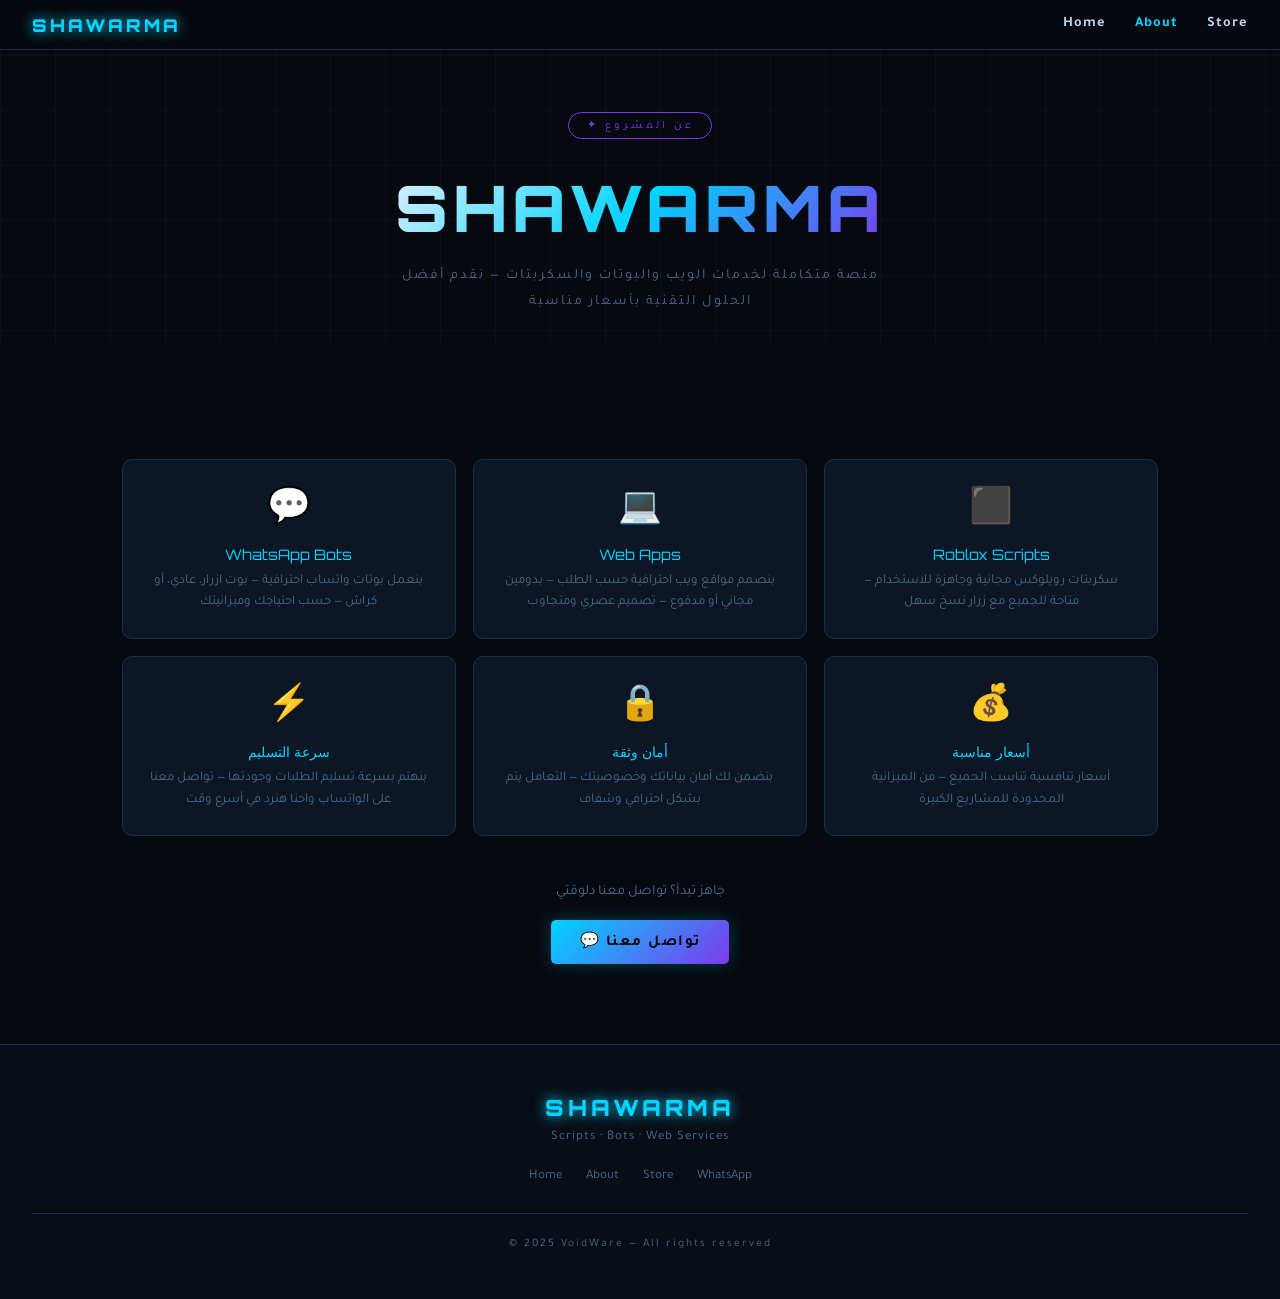
==== about.html @ f2375308 "Add files via upload" ====
<!DOCTYPE html>
  <html lang="ar">
  <head>
    <meta charset="UTF-8"/>
    <meta name="viewport" content="width=device-width,initial-scale=1.0"/>
    <title>About — SHAWARMA</title>
    <link rel="stylesheet" href="./style.css"/>
  </head>
  <body>
  <nav>
    <a class="logo" href="./index.html">SHAWARMA</a>
    <ul class="nav-links">
      <li><a href="./index.html">Home</a></li>
      <li><a href="./about.html">About</a></li>
      <li><a href="./store.html">Store</a></li>
    </ul>
  </nav>
  <div class="page-hero">
    <div class="grid-bg"></div>
    <span class="hero-tag">✦ عن المشروع</span>
    <h1 style="font-family:'Orbitron',monospace;font-size:clamp(2rem,7vw,4rem);font-weight:900;letter-spacing:5px;background:linear-gradient(135deg,#e2f0ff,#00d4ff,#7c3aed);-webkit-background-clip:text;-webkit-text-fill-color:transparent;background-clip:text;margin:.4rem 0">SHAWARMA</h1>
    <p style="color:var(--muted);letter-spacing:2px;font-size:.88rem;max-width:500px;line-height:1.8;margin-top:.6rem;direction:rtl;text-align:center">منصة متكاملة لخدمات الويب والبوتات والسكربتات — نقدم أفضل الحلول التقنية بأسعار مناسبة</p>
  </div>

  <div class="section">
    <div class="about-grid">
      <div class="about-card">
        <span class="about-icon">💬</span>
        <div class="about-card-title">WhatsApp Bots</div>
        <div class="about-card-text">بنعمل بوتات واتساب احترافية — بوت ازرار، عادي، أو كراش — حسب احتياجك وميزانيتك</div>
      </div>
      <div class="about-card">
        <span class="about-icon">💻</span>
        <div class="about-card-title">Web Apps</div>
        <div class="about-card-text">بنصمم مواقع ويب احترافية حسب الطلب — بدومين مجاني أو مدفوع — تصميم عصري ومتجاوب</div>
      </div>
      <div class="about-card">
        <span class="about-icon">⬛</span>
        <div class="about-card-title">Roblox Scripts</div>
        <div class="about-card-text">سكربتات رويلوكس مجانية وجاهزة للاستخدام — متاحة للجميع مع زرار نسخ سهل</div>
      </div>
      <div class="about-card">
        <span class="about-icon">⚡</span>
        <div class="about-card-title">سرعة التسليم</div>
        <div class="about-card-text">بنهتم بسرعة تسليم الطلبات وجودتها — تواصل معنا على الواتساب واحنا هنرد في أسرع وقت</div>
      </div>
      <div class="about-card">
        <span class="about-icon">🔒</span>
        <div class="about-card-title">أمان وثقة</div>
        <div class="about-card-text">بنضمن لك أمان بياناتك وخصوصيتك — التعامل يتم بشكل احترافي وشفاف</div>
      </div>
      <div class="about-card">
        <span class="about-icon">💰</span>
        <div class="about-card-title">أسعار مناسبة</div>
        <div class="about-card-text">أسعار تنافسية تناسب الجميع — من الميزانية المحدودة للمشاريع الكبيرة</div>
      </div>
    </div>
    <div style="text-align:center;margin-top:3rem">
      <p style="color:var(--muted);margin-bottom:1.2rem;font-size:.9rem">جاهز تبدأ؟ تواصل معنا دلوقتي</p>
      <a href="https://wa.me/201550680822" target="_blank" class="btn btn-neon">💬 تواصل معنا</a>
    </div>
  </div>
  <footer>
    <div class="footer-logo">SHAWARMA</div>
    <p class="footer-sub">Scripts · Bots · Web Services</p>
    <div class="footer-links">
      <a href="./index.html">Home</a>
      <a href="./about.html">About</a>
      <a href="./store.html">Store</a>
      <a href="https://wa.me/201550680822" target="_blank">WhatsApp</a>
    </div>
    <div class="footer-copy">© 2025 VoidWare — All rights reserved</div>
  </footer>
  <script src="./main.js"></script>
  </body>
  </html>
---- style.css ----
@import url('https://fonts.googleapis.com/css2?family=Orbitron:wght@400;700;900&family=Tajawal:wght@300;400;500;700&display=swap');

  *,*::before,*::after{margin:0;padding:0;box-sizing:border-box}
  html{scroll-behavior:smooth}
  :root{
    --bg:#06090f;--bg2:#080d17;--card:#0c1624;--border:#1a2d48;
    --neon:#00d4ff;--purple:#7c3aed;--green:#22c55e;--yellow:#f59e0b;
    --text:#b8d4f0;--muted:#4a6a8a;--white:#e2f0ff;
  }
  ::-webkit-scrollbar{width:5px}
  ::-webkit-scrollbar-track{background:var(--bg)}
  ::-webkit-scrollbar-thumb{background:var(--purple);border-radius:3px}

  body{background:var(--bg);color:var(--text);font-family:'Tajawal','Segoe UI',sans-serif;min-height:100vh}

  nav{position:fixed;top:0;left:0;right:0;z-index:99;display:flex;align-items:center;justify-content:space-between;padding:.85rem 2rem;background:rgba(6,9,15,.9);backdrop-filter:blur(14px);border-bottom:1px solid var(--border)}
  .logo{font-family:'Orbitron',monospace;font-size:1.1rem;font-weight:900;color:var(--neon);text-decoration:none;letter-spacing:3px;text-shadow:0 0 14px var(--neon)}
  .nav-links{display:flex;gap:1.8rem;list-style:none}
  .nav-links a{color:var(--text);text-decoration:none;font-size:.9rem;font-weight:600;letter-spacing:1px;transition:color .25s}
  .nav-links a:hover,.nav-links a.active{color:var(--neon)}

  .hero{min-height:100vh;display:flex;flex-direction:column;align-items:center;justify-content:center;text-align:center;padding:2rem;position:relative;overflow:hidden}
  .grid-bg{position:absolute;inset:0;pointer-events:none;background-image:linear-gradient(rgba(0,212,255,.04) 1px,transparent 1px),linear-gradient(90deg,rgba(0,212,255,.04) 1px,transparent 1px);background-size:55px 55px}
  .hero::before{content:'';position:absolute;inset:0;pointer-events:none;background:radial-gradient(ellipse at 25% 55%,rgba(124,58,237,.14) 0%,transparent 55%),radial-gradient(ellipse at 75% 45%,rgba(0,212,255,.08) 0%,transparent 55%)}
  .hero::after{content:'';position:absolute;left:0;right:0;height:2px;pointer-events:none;background:linear-gradient(90deg,transparent,rgba(0,212,255,.35),transparent);animation:scan 7s linear infinite}
  @keyframes scan{from{top:-2%}to{top:102%}}

  .hero-tag{display:inline-block;padding:.3rem 1.1rem;border:1px solid var(--purple);border-radius:100px;font-size:.7rem;letter-spacing:3px;color:var(--purple);text-transform:uppercase;margin-bottom:1.4rem}
  .hero-title{font-family:'Orbitron',monospace;font-size:clamp(3.5rem,11vw,9rem);font-weight:900;letter-spacing:8px;line-height:1;background:linear-gradient(135deg,var(--white) 0%,var(--neon) 45%,var(--purple) 100%);-webkit-background-clip:text;-webkit-text-fill-color:transparent;background-clip:text;animation:glow 3.5s ease-in-out infinite}
  @keyframes glow{0%,100%{filter:drop-shadow(0 0 20px rgba(0,212,255,.3))}50%{filter:drop-shadow(0 0 40px rgba(0,212,255,.6))}}
  .hero-sub{color:var(--muted);font-size:clamp(.85rem,2vw,1.1rem);letter-spacing:4px;text-transform:uppercase;margin:.9rem 0 2.5rem}
  .hero-btns{display:flex;gap:1rem;flex-wrap:wrap;justify-content:center}

  .btn{display:inline-flex;align-items:center;gap:.5rem;padding:.7rem 1.8rem;border-radius:5px;border:none;cursor:pointer;font-family:'Tajawal',sans-serif;font-size:.95rem;font-weight:700;letter-spacing:1.5px;text-decoration:none;transition:all .25s}
  .btn-neon{background:linear-gradient(135deg,var(--neon),var(--purple));color:var(--bg);box-shadow:0 0 18px rgba(0,212,255,.25)}
  .btn-neon:hover{transform:translateY(-2px);box-shadow:0 0 30px rgba(0,212,255,.45)}
  .btn-ghost{background:transparent;color:var(--neon);border:1px solid var(--neon)}
  .btn-ghost:hover{background:rgba(0,212,255,.08);transform:translateY(-2px)}
  .btn-wa{width:100%;justify-content:center;margin-top:.9rem;background:linear-gradient(135deg,#25d366,#128c7e);color:#fff;box-shadow:0 0 16px rgba(37,211,102,.25)}
  .btn-wa:hover{transform:translateY(-2px);box-shadow:0 0 28px rgba(37,211,102,.45)}
  .btn-purple{width:100%;justify-content:center;margin-top:.9rem;background:linear-gradient(135deg,#7c3aed,#a855f7);color:#fff;box-shadow:0 0 16px rgba(124,58,237,.25)}
  .btn-purple:hover{transform:translateY(-2px);box-shadow:0 0 28px rgba(124,58,237,.45)}

  .section{padding:5rem 2rem;max-width:1100px;margin:0 auto}
  .sec-head{text-align:center;margin-bottom:2.5rem}
  .sec-label{display:block;font-size:.68rem;letter-spacing:4px;color:var(--neon);text-transform:uppercase;margin-bottom:.5rem}
  .sec-title{font-family:'Orbitron',monospace;font-size:clamp(1.5rem,4vw,2.3rem);font-weight:700;color:var(--white)}
  .divider{width:70px;height:2px;margin:.9rem auto 0;background:linear-gradient(90deg,transparent,var(--neon),transparent)}

  .script-card{background:var(--card);border:1px solid var(--border);border-radius:10px;overflow:hidden;transition:border-color .3s,box-shadow .3s}
  .script-card:hover{border-color:var(--neon);box-shadow:0 0 18px rgba(0,212,255,.1)}
  .scripts-wrap{display:grid;gap:1.2rem}

  .cat{margin-bottom:3.5rem}
  .cat-head{display:flex;align-items:center;gap:1rem;padding-bottom:1rem;margin-bottom:1.8rem;border-bottom:1px solid var(--border)}
  .cat-icon{width:46px;height:46px;border-radius:9px;display:flex;align-items:center;justify-content:center;font-size:1.4rem;flex-shrink:0}
  .icon-wa{background:rgba(37,211,102,.1);border:1px solid rgba(37,211,102,.3)}
  .icon-web{background:rgba(124,58,237,.1);border:1px solid rgba(124,58,237,.3)}
  .cat-title{font-family:'Orbitron',monospace;font-size:1.1rem;font-weight:700;color:var(--white)}
  .cat-desc{font-size:.82rem;color:var(--muted);margin-top:.2rem}

  .grid{display:grid;grid-template-columns:repeat(auto-fill,minmax(290px,1fr));gap:1.1rem}
  .card{background:var(--card);border:1px solid var(--border);border-radius:10px;padding:1.4rem;transition:all .3s;position:relative;overflow:hidden}
  .card::before{content:'';position:absolute;top:0;left:0;right:0;height:2px;opacity:0;transition:opacity .3s}
  .card:hover{transform:translateY(-3px);box-shadow:0 10px 32px rgba(0,0,0,.35)}
  .card.wa-card:hover{border-color:rgba(37,211,102,.35)}
  .card.wa-card::before{background:linear-gradient(90deg,transparent,var(--green),transparent)}
  .card.web-card:hover{border-color:rgba(124,58,237,.35)}
  .card.web-card::before{background:linear-gradient(90deg,transparent,var(--purple),transparent)}
  .card:hover::before{opacity:1}

  .badge{display:inline-block;font-size:.62rem;letter-spacing:2px;text-transform:uppercase;font-weight:700;padding:.2rem .6rem;border-radius:100px;margin-bottom:.7rem}
  .badge-wa{background:rgba(34,197,94,.1);color:var(--green);border:1px solid rgba(34,197,94,.3)}
  .badge-web{background:rgba(124,58,237,.1);color:#a78bfa;border:1px solid rgba(124,58,237,.3)}

  .card-title{font-family:'Orbitron',monospace;font-size:.95rem;font-weight:700;color:var(--white);margin-bottom:.45rem;direction:rtl}
  .card-desc{font-size:.82rem;color:var(--muted);line-height:1.55;margin-bottom:.9rem;direction:rtl}
  .price{font-family:'Orbitron',monospace;font-size:1.05rem;font-weight:700}
  .price-wa{color:var(--green)}
  .price-web{color:#a78bfa}
  .note-warn{display:flex;align-items:flex-start;gap:.4rem;margin-top:.75rem;padding:.55rem .7rem;border-radius:6px;font-size:.77rem;line-height:1.5;direction:rtl;background:rgba(245,158,11,.06);border:1px solid rgba(245,158,11,.2);color:var(--yellow)}

  .page-hero{min-height:38vh;display:flex;flex-direction:column;align-items:center;justify-content:center;text-align:center;padding:7rem 2rem 2rem;position:relative;overflow:hidden}
  .about-grid{display:grid;grid-template-columns:repeat(auto-fill,minmax(260px,1fr));gap:1.1rem;margin-top:2rem}
  .about-card{background:var(--card);border:1px solid var(--border);border-radius:10px;padding:1.5rem;text-align:center;transition:all .3s}
  .about-card:hover{border-color:rgba(0,212,255,.3);transform:translateY(-3px)}
  .about-icon{font-size:2.2rem;margin-bottom:.7rem;display:block}
  .about-card-title{font-family:'Orbitron',monospace;font-size:.9rem;color:var(--neon);margin-bottom:.5rem}
  .about-card-text{font-size:.83rem;color:var(--muted);line-height:1.6}

  footer{text-align:center;padding:3rem 2rem;border-top:1px solid var(--border);background:var(--bg2)}
  .footer-logo{font-family:'Orbitron',monospace;font-size:1.4rem;font-weight:900;color:var(--neon);letter-spacing:4px;text-shadow:0 0 14px var(--neon);margin-bottom:.6rem}
  .footer-sub{color:var(--muted);font-size:.82rem;letter-spacing:1px}
  .footer-links{display:flex;gap:1.5rem;justify-content:center;flex-wrap:wrap;margin-top:1.4rem}
  .footer-links a{color:var(--muted);text-decoration:none;font-size:.82rem;transition:color .25s}
  .footer-links a:hover{color:var(--neon)}
  .footer-copy{margin-top:1.8rem;padding-top:1.5rem;border-top:1px solid var(--border);font-size:.72rem;color:var(--muted);letter-spacing:2px}

  @media(max-width:768px){
    nav{padding:.75rem 1.1rem}
    .nav-links{gap:1.2rem}
    .nav-links a{font-size:.82rem}
    .section{padding:3.5rem 1.25rem}
    .grid{grid-template-columns:1fr}
    .hero-title{letter-spacing:4px}
    .hero-btns{flex-direction:column;align-items:center}
  }
  @media(max-width:480px){
    .logo{font-size:.95rem;letter-spacing:2px}
    .nav-links{gap:.9rem}
  }
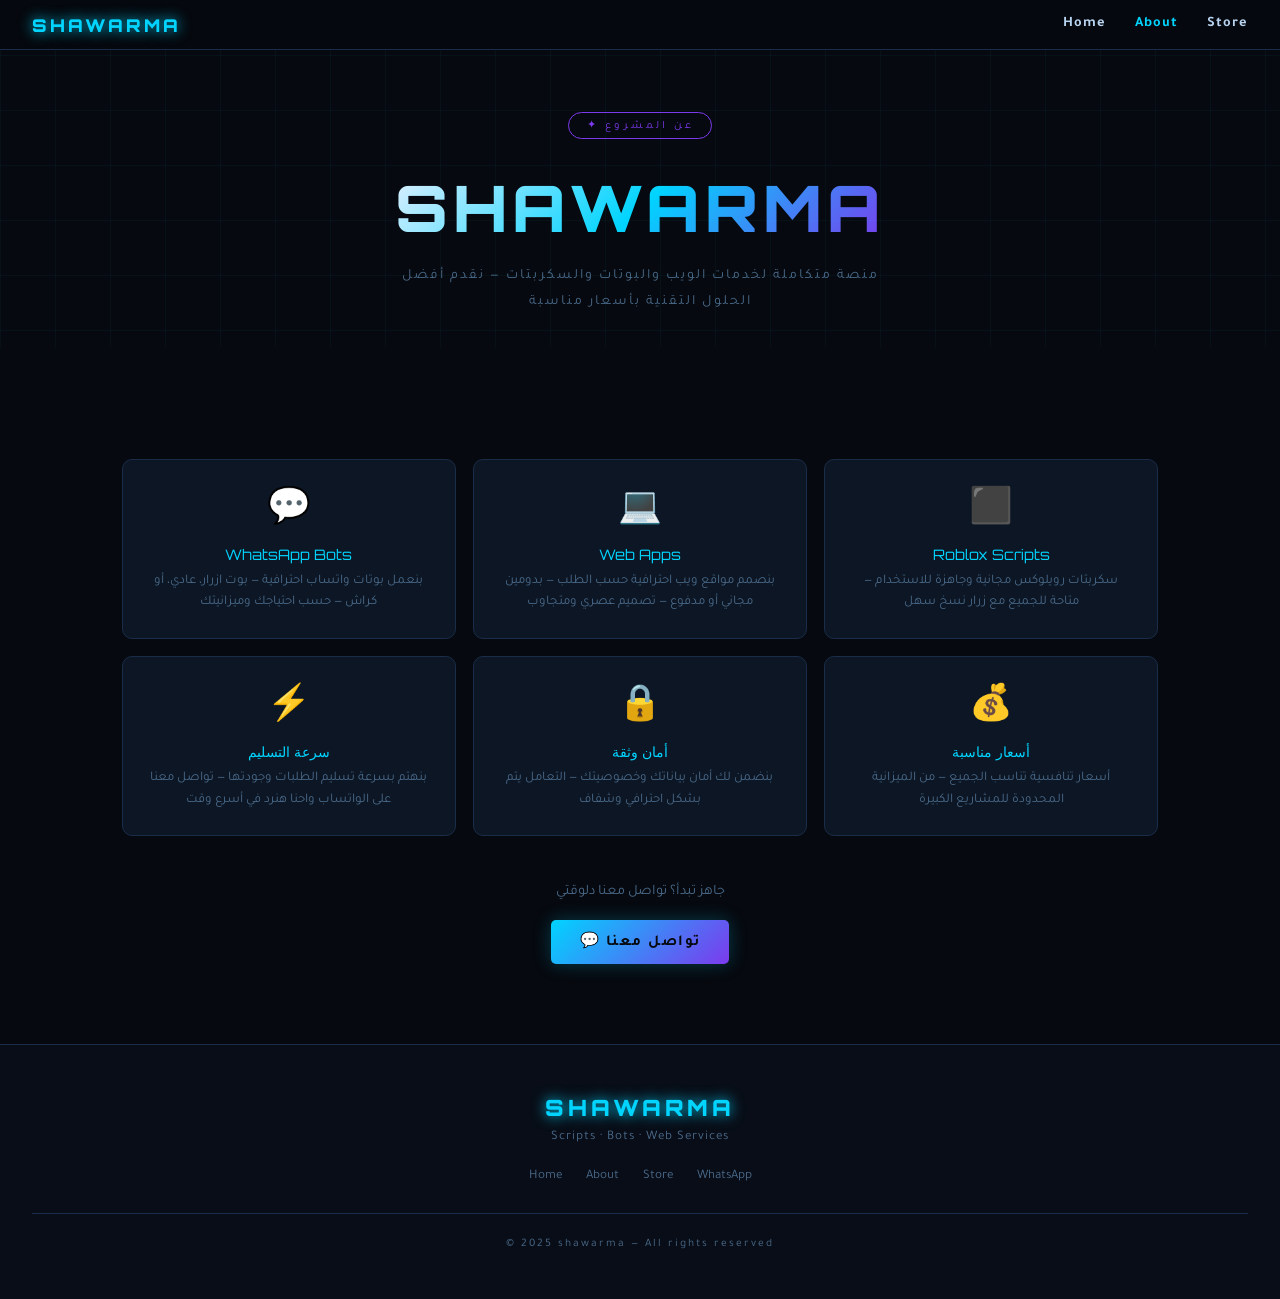
==== commit 0502d5c1: "ksomak ya haramy" ====
--- a/about.html
+++ b/about.html
@@ -69,8 +69,8 @@
       <a href="./store.html">Store</a>
       <a href="https://wa.me/201550680822" target="_blank">WhatsApp</a>
     </div>
-    <div class="footer-copy">© 2025 VoidWare — All rights reserved</div>
+    <div class="footer-copy">© 2025 shawarma — All rights reserved</div>
   </footer>
   <script src="./main.js"></script>
   </body>
-  </html>+  </html>
